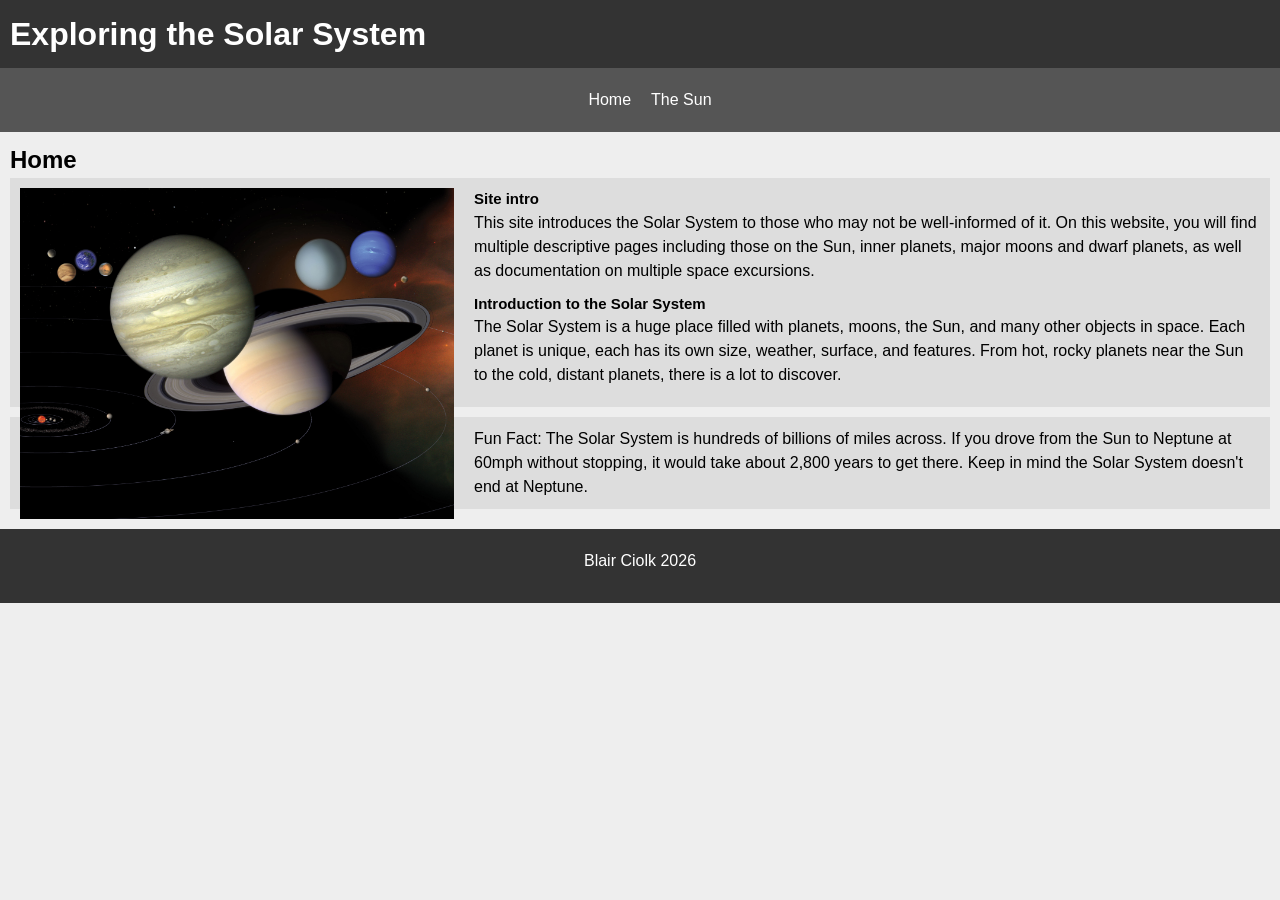
==== index.html @ 95718fd0 "Import  HTML, CSS, and images" ====
<!-- NO AI WAS USED IN THE DEVELOPMENT OF HTML, HOWEVER CONTENT WITHIN CERTAIN ELEMENTS MAY BE PARTIALLY OR FULLY GENERATED WITH AI -->
<!DOCTYPE html>
<html lang="en">
    <head>
        <meta charset="UTF-8">
        <meta name="viewport" content="width=device-width, initial-scale=1.0">
        <title>Space Education Home</title>
        <link rel="stylesheet" href="css/styles.css">
    </head>
    <body>
        <header>
            <h1>Exploring the Solar System</h1>
            <nav>
                <ul>
                    <li><a href="index.html">Home</a></li>
                    <li><a href="sun.html">The Sun</a></li>
                </ul>
            </nav>
        </header>
        <main>
            <h2>Home</h2>
            <section>
                <article>
                    <img id="solarModel1"
                        src="images/home/solar-system-model.jpg"
                        alt="Model of solar system with planetary orbit lines, NASA.">
                    <h3>Site intro</h3>
                    <p>
                        This site introduces the Solar System to those who may
                        not
                        be well-informed of it. On this website, you will find
                        multiple descriptive pages including those on the Sun,
                        inner
                        planets, major moons and dwarf planets, as well as
                        documentation on multiple space excursions.
                </article>

                <article>
                    <h3>Introduction to the Solar System</h3>
                    <p>
                        The Solar System is a huge place filled with
                        planets,
                        moons, the Sun, and many other objects in space.
                        Each
                        planet is unique, each has its own size, weather,
                        surface,
                        and features. From hot, rocky planets near the Sun
                        to the cold, distant planets, there is a lot to
                        discover.
                    </p>
                </article>
            </section>
            <aside>
                Fun Fact: The Solar System is hundreds of billions
                of
                miles across. If you drove from the Sun to Neptune
                at
                60mph without stopping, it would take about 2,800
                years
                to get there. Keep in mind the Solar System doesn't
                end
                at Neptune.
            </aside>
        </main>
            <footer>
                <p>Blair Ciolk 2026</p>
            </footer>

        </body>
    </html>
---- css/styles.css ----
/* Reset default styles */
* {
  margin: 0;
  padding: 0;
  box-sizing: border-box;
}



/* Set global font styles and set body background color*/
body {
  font-family: Helvetica, Arial, sans-serif;
  font-size: 16px;
  line-height: 1.5; 
  background-color: #eee;
}


/* Don't use DIV's! (unless absolutely necessary)*/
div {background-color: red;}


/* Container Styles 
	Note: If you want to limit the width of the web page's content so it doesn't go edge to edge, you can add one div with an id of "container". Nest the container div immediately inside the body tags.
*/
#container {
	width: 60%; /* sets the width of the content */
	margin: 0 auto; /* centers the content horizontally */
	background-color: #CCC; /* this should overwrite the red background color on the DIV */
}



/* Main styles */
main {
	padding: 10px;
}



/* Header styles */
header {
  background-color: #333;
  color: #fff;
}

header h1 {
	padding: 10px;
}



/* Content styles */
section, aside {
	background-color: #ddd;
	margin-bottom: 10px;
	padding: 10px;
	}

h1 {
  font-size: 32px;
}

h2 {
  font-size: 24px;
}

h3 {
  font-size: 15px;
}

p {
  line-height: 1.5;
  margin-bottom: 10px;
}

ul, ol {
  padding-left: 20px; /* Add padding to the left of lists */
  margin: 10px 0; /* Add top and bottom margin to lists */
  text-decoration: none;
}

ul li, ol li {
  margin-bottom: 5px; /* Add bottom margin to list items */
}

ul li a, ol li a {
	text-decoration: none;
	}


/* image styles 
	-- You can modify these image styles if needed
*/
img {
  width: 50%; /* Set the width of the image to 50% of its containing element */
  height: auto; /* Ensure the height adjusts proportionally to maintain the aspect ratio */
  float: left; /* Allow content to flow around the right side of the image */
  margin-right: 20px; /* Add some space between the image and the surrounding text */
  margin-bottom: 20px; /* Add some space below the image */
}

img#solarModel1 {
  width: 35%;
}

img#sunImg1 {
  width:35%;
}



/* Table Styles */
table {
  width: 90%; /* Make the table span the full width of its container */
  border-collapse: collapse; /* Collapse borders between table cells */
  margin: 20px auto auto; /* Add some spacing above the table */
}

th, td {
  text-align: left; /* Align text to the left in table headers and cells */
  padding: 8px; /* Add padding inside table cells */
  border: 1px solid #ddd; /* Add a solid border around each cell */
}

th {
  background-color: #f2f2f2; /* Light grey background for table headers */
  color: #333; /* Darker text color for headers */
}

td {
	background-color: #D2D2D2;
	}

tr:hover td{
  background-color: #f5f5f5; /* Add a hover effect for table rows */
}




/* Navigation styles */
nav {
  background-color: #555;
  padding: 10px 0;
}

nav ul {
  list-style: none;
  display: flex;
  justify-content: center;
}

nav li {
  margin: 0 10px;
}

nav a {
  color: #fff;
  text-decoration: none;
  transition: all 0.2s ease;
}

nav a:hover {
  color: #aaa;
}



/* Footer styles */
footer {
  background-color: #333;
  color: #fff;
  padding: 20px;
  text-align: center;
}
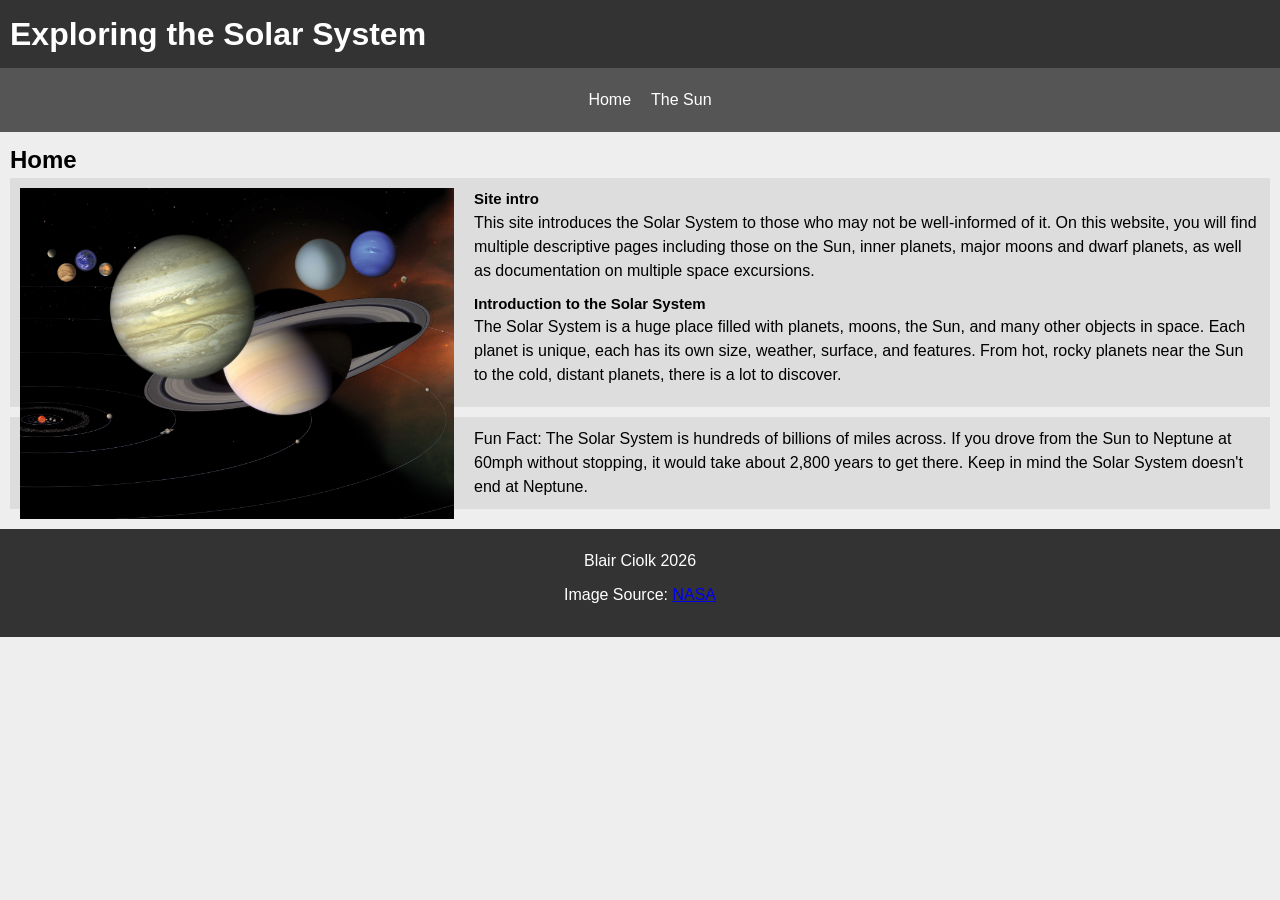
==== commit 0cbd61a5: "Links + Minor edits Rearranged some articles, added source links in footer." ====
--- a/index.html
+++ b/index.html
@@ -24,6 +24,8 @@
                     <img id="solarModel1"
                         src="images/home/solar-system-model.jpg"
                         alt="Model of solar system with planetary orbit lines, NASA.">
+                </article>
+                <article>
                     <h3>Site intro</h3>
                     <p>
                         This site introduces the Solar System to those who may
@@ -33,37 +35,38 @@
                         inner
                         planets, major moons and dwarf planets, as well as
                         documentation on multiple space excursions.
-                </article>
+                    </article>
 
-                <article>
-                    <h3>Introduction to the Solar System</h3>
-                    <p>
-                        The Solar System is a huge place filled with
-                        planets,
-                        moons, the Sun, and many other objects in space.
-                        Each
-                        planet is unique, each has its own size, weather,
-                        surface,
-                        and features. From hot, rocky planets near the Sun
-                        to the cold, distant planets, there is a lot to
-                        discover.
-                    </p>
-                </article>
-            </section>
-            <aside>
-                Fun Fact: The Solar System is hundreds of billions
-                of
-                miles across. If you drove from the Sun to Neptune
-                at
-                60mph without stopping, it would take about 2,800
-                years
-                to get there. Keep in mind the Solar System doesn't
-                end
-                at Neptune.
-            </aside>
-        </main>
+                    <article>
+                        <h3>Introduction to the Solar System</h3>
+                        <p>
+                            The Solar System is a huge place filled with
+                            planets,
+                            moons, the Sun, and many other objects in space.
+                            Each
+                            planet is unique, each has its own size, weather,
+                            surface,
+                            and features. From hot, rocky planets near the Sun
+                            to the cold, distant planets, there is a lot to
+                            discover.
+                        </p>
+                    </article>
+                </section>
+                <aside>
+                    Fun Fact: The Solar System is hundreds of billions
+                    of
+                    miles across. If you drove from the Sun to Neptune
+                    at
+                    60mph without stopping, it would take about 2,800
+                    years
+                    to get there. Keep in mind the Solar System doesn't
+                    end
+                    at Neptune.
+                </aside>
+            </main>
             <footer>
                 <p>Blair Ciolk 2026</p>
+                <p>Image Source: <a href="https://science.nasa.gov/resource/solar-system-scales-artists-concept/">NASA</a></p>
             </footer>
 
         </body>
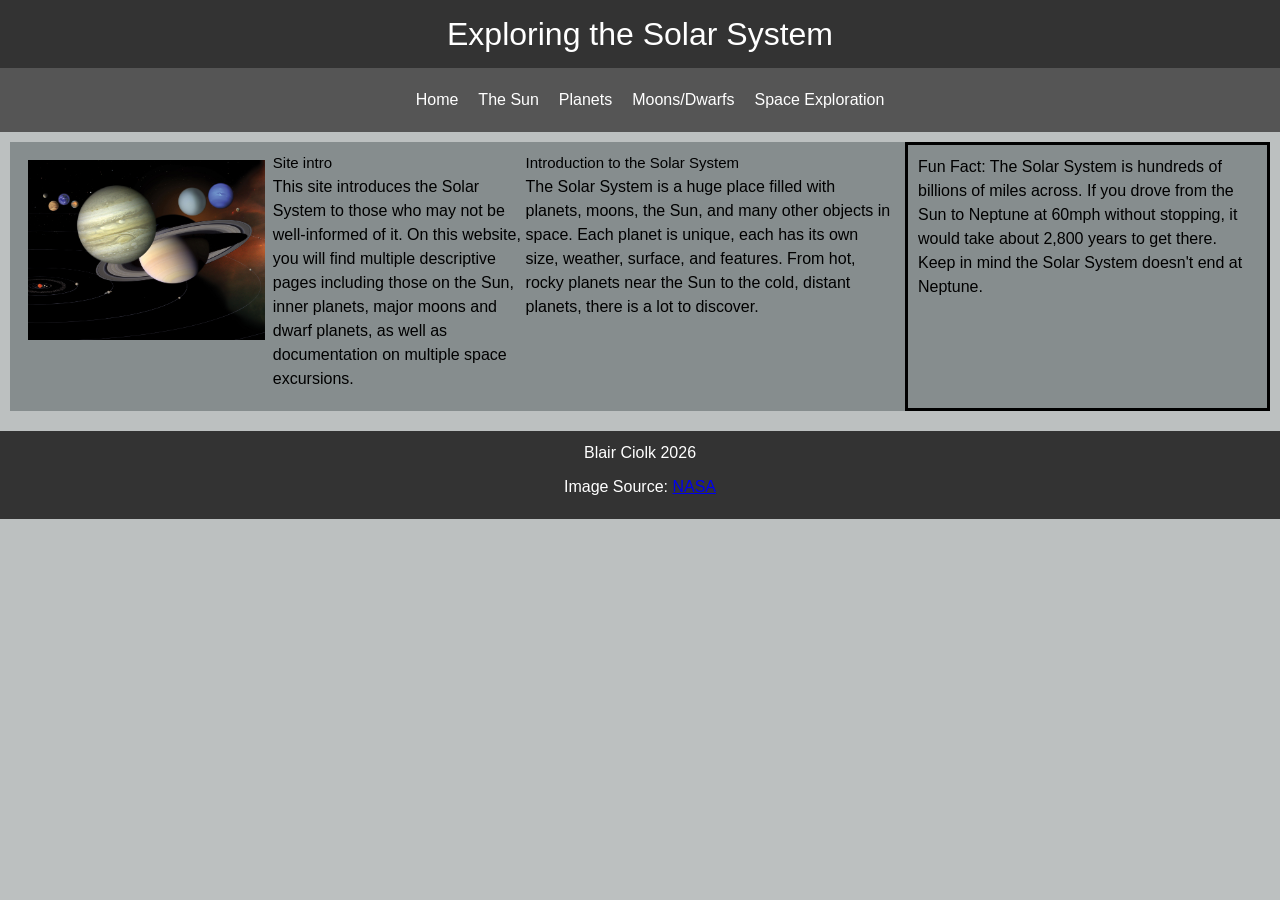
==== commit 75c248a4: "." ====
--- a/index.html
+++ b/index.html
@@ -5,27 +5,31 @@
         <meta charset="UTF-8">
         <meta name="viewport" content="width=device-width, initial-scale=1.0">
         <title>Space Education Home</title>
+        <link rel="stylesheet" href="css/style_reset.css">
         <link rel="stylesheet" href="css/styles.css">
     </head>
     <body>
         <header>
-            <h1>Exploring the Solar System</h1>
-            <nav>
+            <h1 id="siteHead">Exploring the Solar System</h1>
+            <nav class="horizontal">
                 <ul>
                     <li><a href="index.html">Home</a></li>
                     <li><a href="sun.html">The Sun</a></li>
+                    <li><a href="planets.html">Planets</a></li>
+                    <li><a href="moons.html">Moons/Dwarfs</a></li>
+                    <li><a href="exploration.html">Space Exploration</a></li>
+
                 </ul>
             </nav>
         </header>
         <main>
-            <h2>Home</h2>
             <section>
-                <article>
+                <article id="solarModel1Parent">
                     <img id="solarModel1"
                         src="images/home/solar-system-model.jpg"
                         alt="Model of solar system with planetary orbit lines, NASA.">
                 </article>
-                <article>
+                <article id="siteIntro">
                     <h3>Site intro</h3>
                     <p>
                         This site introduces the Solar System to those who may
@@ -35,9 +39,9 @@
                         inner
                         planets, major moons and dwarf planets, as well as
                         documentation on multiple space excursions.
-                    </article>
+                </article>
 
-                    <article>
+                    <article id="main">
                         <h3>Introduction to the Solar System</h3>
                         <p>
                             The Solar System is a huge place filled with
@@ -52,7 +56,7 @@
                         </p>
                     </article>
                 </section>
-                <aside>
+                <aside id="funFact">
                     Fun Fact: The Solar System is hundreds of billions
                     of
                     miles across. If you drove from the Sun to Neptune
@@ -66,7 +70,8 @@
             </main>
             <footer>
                 <p>Blair Ciolk 2026</p>
-                <p>Image Source: <a href="https://science.nasa.gov/resource/solar-system-scales-artists-concept/">NASA</a></p>
+                <p>Image Source: <a
+                        href="https://science.nasa.gov/resource/solar-system-scales-artists-concept/">NASA</a></p>
             </footer>
 
         </body>
--- a/css/styles.css
+++ b/css/styles.css
@@ -12,7 +12,7 @@
   font-family: Helvetica, Arial, sans-serif;
   font-size: 16px;
   line-height: 1.5; 
-  background-color: #eee;
+  background-color: #1d2a2b4b;
 }
 
 
@@ -27,13 +27,17 @@
 	width: 60%; /* sets the width of the content */
 	margin: 0 auto; /* centers the content horizontally */
 	background-color: #CCC; /* this should overwrite the red background color on the DIV */
+  
 }
 
 
 
 /* Main styles */
 main {
+  display: flex;
+  flex-flow: row wrap;
 	padding: 10px;
+  /* align-items: flex-start; */
 }
 
 
@@ -44,6 +48,10 @@
   color: #fff;
 }
 
+header, footer {
+  width: 100%;
+}
+
 header h1 {
 	padding: 10px;
 }
@@ -52,13 +60,29 @@
 
 /* Content styles */
 section, aside {
-	background-color: #ddd;
+	background-color: #20303359;
 	margin-bottom: 10px;
 	padding: 10px;
+  flex: 1 1 120px;
 	}
-
+section {
+  flex: 3 1 400px;
+  display: flex;
+  flex-flow:row wrap;
+}
+
+aside {
+  flex: 1 1 200px;
+}
+
+section article {
+  flex: 1 1 250px;
+}
 h1 {
   font-size: 32px;
+}
+h1#siteHead {
+  text-align: center;
 }
 
 h2 {
@@ -93,15 +117,16 @@
 	-- You can modify these image styles if needed
 */
 img {
-  width: 50%; /* Set the width of the image to 50% of its containing element */
+   width: 50%; /*Set the width of the image to 50% of its containing element */
   height: auto; /* Ensure the height adjusts proportionally to maintain the aspect ratio */
-  float: left; /* Allow content to flow around the right side of the image */
+  /* float: left; Allow content to flow around the right side of the image */
   margin-right: 20px; /* Add some space between the image and the surrounding text */
   margin-bottom: 20px; /* Add some space below the image */
+  padding: .5em;
 }
 
 img#solarModel1 {
-  width: 35%;
+  width: 100%;
 }
 
 img#sunImg1 {
@@ -173,4 +198,60 @@
   color: #fff;
   padding: 20px;
   text-align: center;
-}+  text-align: center;
+   padding: 10px 0px;
+  /* position: fixed;
+  bottom: 0;
+  left:0; */
+}
+
+
+article#main {
+  flex: 3 1 361px;
+}
+#funFact{
+  border: solid;
+  
+}
+
+/* =========================
+   Mobile Styles: 0 to 480px 
+   =========================
+*/
+
+@media only screen and (max-width: 480px) {
+  section, aside {
+    flex: 1 1 100%;
+  }
+  section article {
+    flex: 1 1 100%;
+  }
+
+  nav.horizontal {
+    font-size: .75em;
+    
+  }
+ 
+
+  #siteIntro {order:1;}
+  #solarModel1Parent{order:2;}
+  #main{order:3;}
+}
+
+/* ============================================
+   Tablet and Desktop Styles: 481px and greater 
+   ============================================
+*/
+
+@media only screen and (min-width: 481px) {
+nav.horizontal ul {
+   display:flex;
+   flex-flow: row nowrap;
+}
+
+nav.horizonal li { 
+   flex: 1 1 auto;
+}
+
+
+}
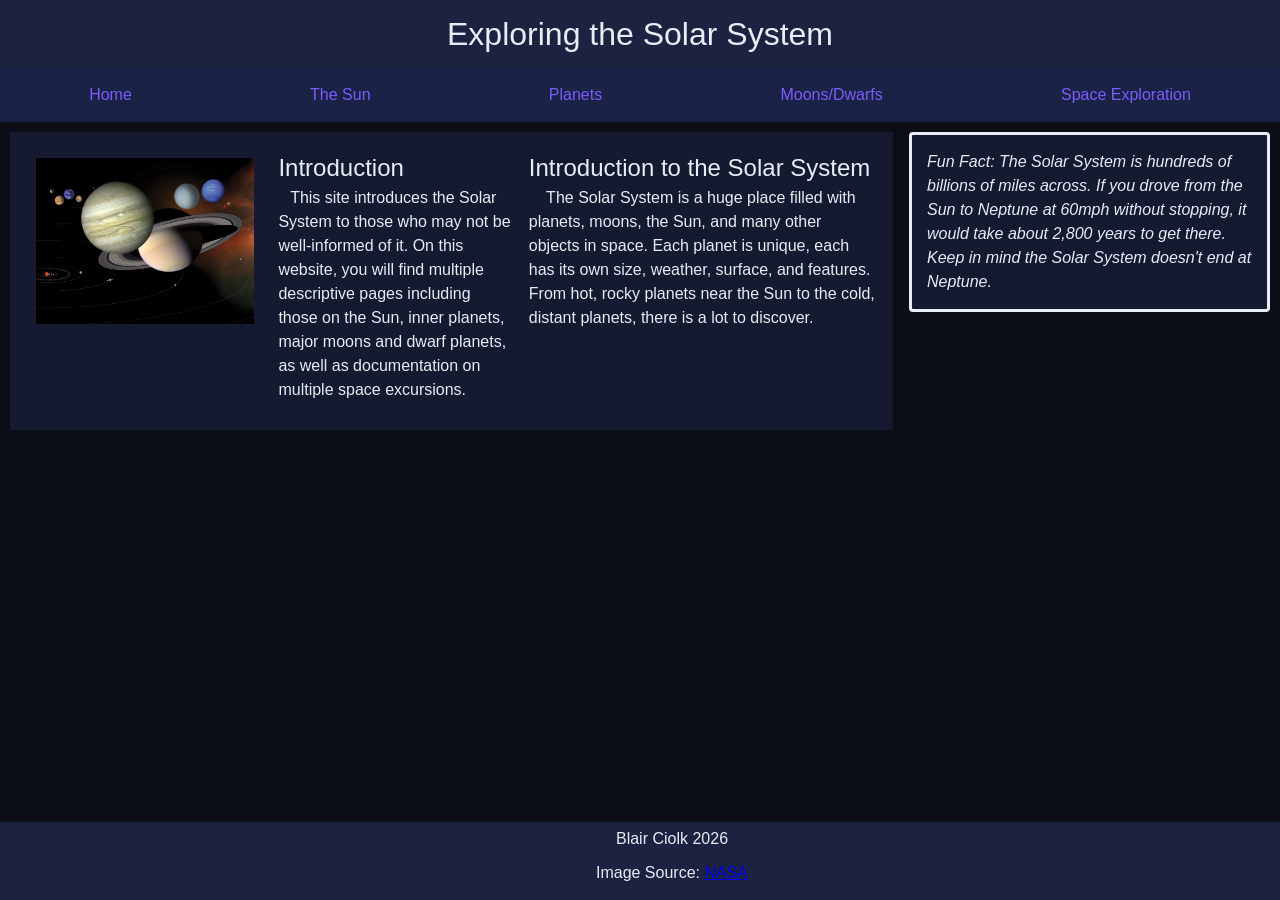
==== commit f162299a: "Tidied up index" ====
--- a/index.html
+++ b/index.html
@@ -28,9 +28,10 @@
                     <img id="solarModel1"
                         src="images/home/solar-system-model.jpg"
                         alt="Model of solar system with planetary orbit lines, NASA.">
+                        
                 </article>
                 <article id="siteIntro">
-                    <h3>Site intro</h3>
+                    <h2 id="introduction">Introduction</h2>
                     <p>
                         This site introduces the Solar System to those who may
                         not
@@ -39,40 +40,41 @@
                         inner
                         planets, major moons and dwarf planets, as well as
                         documentation on multiple space excursions.
+                    </p>
                 </article>
 
-                    <article id="main">
-                        <h3>Introduction to the Solar System</h3>
-                        <p>
-                            The Solar System is a huge place filled with
-                            planets,
-                            moons, the Sun, and many other objects in space.
-                            Each
-                            planet is unique, each has its own size, weather,
-                            surface,
-                            and features. From hot, rocky planets near the Sun
-                            to the cold, distant planets, there is a lot to
-                            discover.
-                        </p>
-                    </article>
-                </section>
-                <aside id="funFact">
-                    Fun Fact: The Solar System is hundreds of billions
-                    of
-                    miles across. If you drove from the Sun to Neptune
-                    at
-                    60mph without stopping, it would take about 2,800
-                    years
-                    to get there. Keep in mind the Solar System doesn't
-                    end
-                    at Neptune.
-                </aside>
-            </main>
-            <footer>
-                <p>Blair Ciolk 2026</p>
-                <p>Image Source: <a
-                        href="https://science.nasa.gov/resource/solar-system-scales-artists-concept/">NASA</a></p>
-            </footer>
+                <article id="main">
+                    <h2>Introduction to the Solar System</h2>
+                    <p>
+                        The Solar System is a huge place filled with
+                        planets,
+                        moons, the Sun, and many other objects in space.
+                        Each
+                        planet is unique, each has its own size, weather,
+                        surface,
+                        and features. From hot, rocky planets near the Sun
+                        to the cold, distant planets, there is a lot to
+                        discover.
+                    </p>
+                </article>
+            </section>
+            <aside id="funFact">
+                Fun Fact: The Solar System is hundreds of billions
+                of
+                miles across. If you drove from the Sun to Neptune
+                at
+                60mph without stopping, it would take about 2,800
+                years
+                to get there. Keep in mind the Solar System doesn't
+                end
+                at Neptune.
+            </aside>
+        </main>
+        <footer>
+            <p>Blair Ciolk 2026</p>
+            <p>Image Source: <a
+                    href="https://science.nasa.gov/resource/solar-system-scales-artists-concept/">NASA</a></p>
+        </footer>
 
-        </body>
-    </html>+    </body>
+</html>
--- a/css/styles.css
+++ b/css/styles.css
@@ -12,7 +12,11 @@
   font-family: Helvetica, Arial, sans-serif;
   font-size: 16px;
   line-height: 1.5; 
-  background-color: #1d2a2b4b;
+  background-color: #0b0d17;
+
+  display: flex;
+  flex-direction: column;
+  min-height: 100vh;
 }
 
 
@@ -34,18 +38,20 @@
 
 /* Main styles */
 main {
+  flex: 1;
   display: flex;
   flex-flow: row wrap;
 	padding: 10px;
-  /* align-items: flex-start; */
+  align-items: flex-start;
+  gap: 1em;
 }
 
 
 
 /* Header styles */
 header {
-  background-color: #333;
-  color: #fff;
+  background-color: #1c2340;
+  color: #e8ecf5;
 }
 
 header, footer {
@@ -60,7 +66,7 @@
 
 /* Content styles */
 section, aside {
-	background-color: #20303359;
+	background-color: #151a30;
 	margin-bottom: 10px;
 	padding: 10px;
   flex: 1 1 120px;
@@ -73,6 +79,11 @@
 
 aside {
   flex: 1 1 200px;
+  color:#e8ecf5;
+   border-left: 5px solid #f28c28;
+   border-radius: 4px;
+  padding: 15px;
+  font-style: italic;  
 }
 
 section article {
@@ -80,23 +91,31 @@
 }
 h1 {
   font-size: 32px;
+  color:#e8ecf5;
 }
 h1#siteHead {
   text-align: center;
+  color:#e8ecf5;
 }
 
 h2 {
-  font-size: 24px;
+  font-size: 1.5em;
+  color:#e8ecf5;
 }
 
 h3 {
   font-size: 15px;
+  color:#e8ecf5;
 }
 
 p {
   line-height: 1.5;
   margin-bottom: 10px;
-}
+  color: #e8ecf5;
+  /* padding: .4em; */
+  text-indent: 5%;
+}
+
 
 ul, ol {
   padding-left: 20px; /* Add padding to the left of lists */
@@ -121,7 +140,7 @@
   height: auto; /* Ensure the height adjusts proportionally to maintain the aspect ratio */
   /* float: left; Allow content to flow around the right side of the image */
   margin-right: 20px; /* Add some space between the image and the surrounding text */
-  margin-bottom: 20px; /* Add some space below the image */
+  /* margin-bottom: 20px; Add some space below the image */
   padding: .5em;
 }
 
@@ -166,45 +185,52 @@
 
 /* Navigation styles */
 nav {
-  background-color: #555;
-  padding: 10px 0;
+  background-color: #1a2246;
+  padding:0;
 }
 
 nav ul {
   list-style: none;
   display: flex;
   justify-content: center;
+  margin: 0;
+  padding: 0;
 }
 
 nav li {
-  margin: 0 10px;
+  margin: 0;
+  flex: 1 1 auto;
 }
 
 nav a {
-  color: #fff;
+  display: block;
+  color: #7c5cff;
   text-decoration: none;
   transition: all 0.2s ease;
+  text-align: center;
+  padding: 15px 10px;
 }
 
 nav a:hover {
-  color: #aaa;
+  background-color: #644ace;
 }
 
 
 
 /* Footer styles */
 footer {
-  background-color: #333;
+  background-color: #1c2340;
   color: #fff;
-  padding: 20px;
-  text-align: center;
-  text-align: center;
-   padding: 10px 0px;
+  text-align: center;
+  text-align: center;
+   padding: 5px 0px;
   /* position: fixed;
   bottom: 0;
   left:0; */
 }
-
+article {
+  padding: .5em;
+}
 
 article#main {
   flex: 3 1 361px;
@@ -213,6 +239,7 @@
   border: solid;
   
 }
+
 
 /* =========================
    Mobile Styles: 0 to 480px 
@@ -249,7 +276,7 @@
    flex-flow: row nowrap;
 }
 
-nav.horizonal li { 
+nav.horizontal li { 
    flex: 1 1 auto;
 }
 
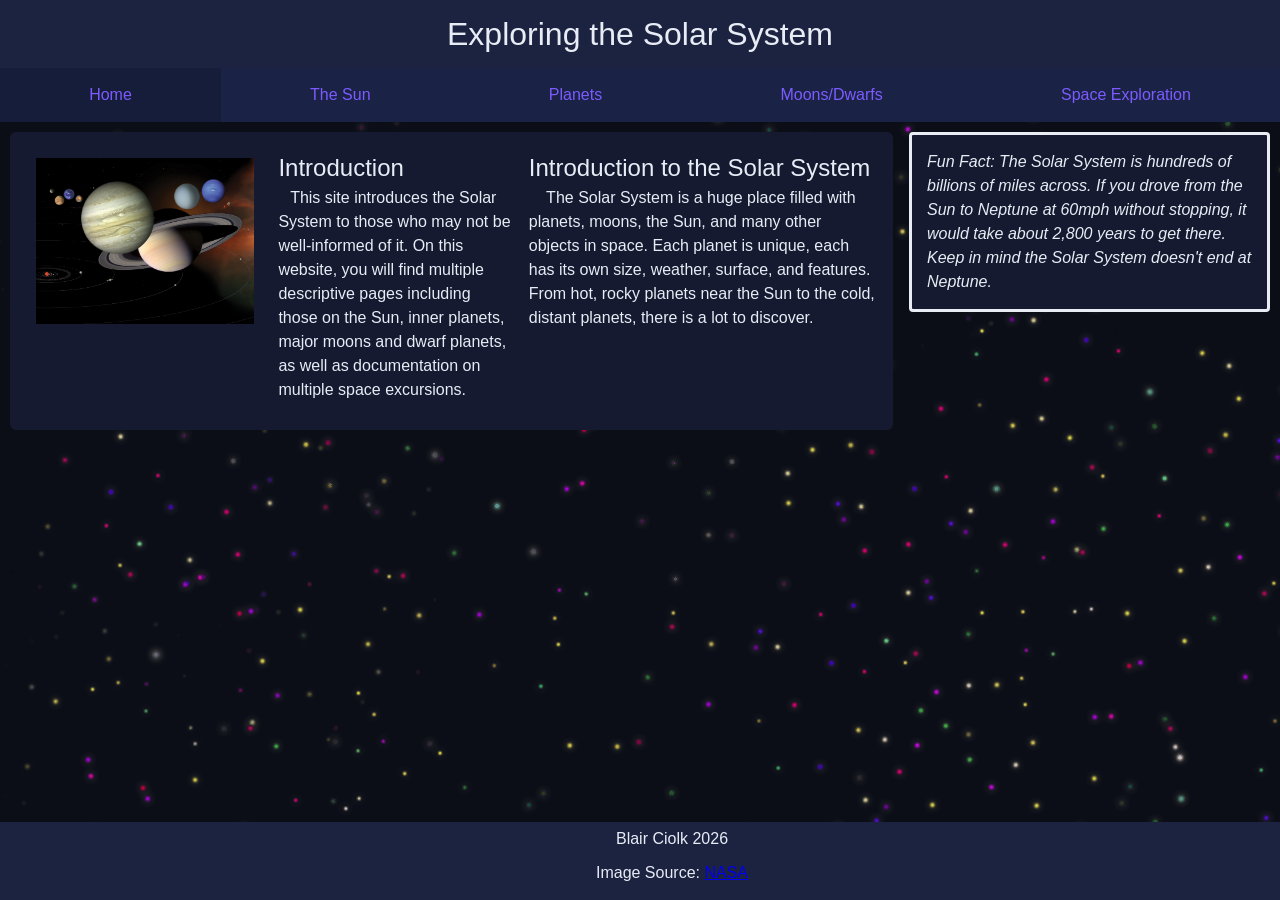
==== commit 11a8c338: "." ====
--- a/index.html
+++ b/index.html
@@ -1,4 +1,4 @@
-<!-- NO AI WAS USED IN THE DEVELOPMENT OF HTML, HOWEVER CONTENT WITHIN CERTAIN ELEMENTS MAY BE PARTIALLY OR FULLY GENERATED WITH AI -->
+<!-- NO AI WAS USED IN THE DEVELOPMENT OF HTML. HOWEVER, TEXT WITHIN CERTAIN ELEMENTS MAY BE PARTIALLY OR FULLY GENERATED WITH AI -->
 <!DOCTYPE html>
 <html lang="en">
     <head>
@@ -13,7 +13,7 @@
             <h1 id="siteHead">Exploring the Solar System</h1>
             <nav class="horizontal">
                 <ul>
-                    <li><a href="index.html">Home</a></li>
+                    <li><a class="active" href="index.html">Home</a></li>
                     <li><a href="sun.html">The Sun</a></li>
                     <li><a href="planets.html">Planets</a></li>
                     <li><a href="moons.html">Moons/Dwarfs</a></li>
@@ -30,7 +30,7 @@
                         alt="Model of solar system with planetary orbit lines, NASA.">
                         
                 </article>
-                <article id="siteIntro">
+                <article class="pageIntro">
                     <h2 id="introduction">Introduction</h2>
                     <p>
                         This site introduces the Solar System to those who may
--- a/css/styles.css
+++ b/css/styles.css
@@ -13,6 +13,7 @@
   font-size: 16px;
   line-height: 1.5; 
   background-color: #0b0d17;
+  background-image: url(../images/spacedust.png);
 
   display: flex;
   flex-direction: column;
@@ -31,7 +32,6 @@
 	width: 60%; /* sets the width of the content */
 	margin: 0 auto; /* centers the content horizontally */
 	background-color: #CCC; /* this should overwrite the red background color on the DIV */
-  
 }
 
 
@@ -52,6 +52,7 @@
 header {
   background-color: #1c2340;
   color: #e8ecf5;
+  text-align: center;
 }
 
 header, footer {
@@ -75,6 +76,8 @@
   flex: 3 1 400px;
   display: flex;
   flex-flow:row wrap;
+  border-radius: 6px;
+
 }
 
 aside {
@@ -91,10 +94,6 @@
 }
 h1 {
   font-size: 32px;
-  color:#e8ecf5;
-}
-h1#siteHead {
-  text-align: center;
   color:#e8ecf5;
 }
 
@@ -144,13 +143,6 @@
   padding: .5em;
 }
 
-img#solarModel1 {
-  width: 100%;
-}
-
-img#sunImg1 {
-  width:35%;
-}
 
 
 
@@ -215,6 +207,10 @@
   background-color: #644ace;
 }
 
+ul li a.active {
+  background-color: #161d3b;
+}
+
 
 
 /* Footer styles */
@@ -238,6 +234,14 @@
 #funFact{
   border: solid;
   
+}
+
+img#solarModel1 {
+  width: 100%;
+}
+
+img#sunImg1 {
+  width:100%;
 }
 
 
@@ -260,9 +264,10 @@
   }
  
 
-  #siteIntro {order:1;}
-  #solarModel1Parent{order:2;}
-  #main{order:3;}
+  .pageIntro {order:-4;}
+  #sunImg1Parent {order: -3;}
+  #solarModel1Parent{order:-2;}
+  #main{order:-2;}
 }
 
 /* ============================================
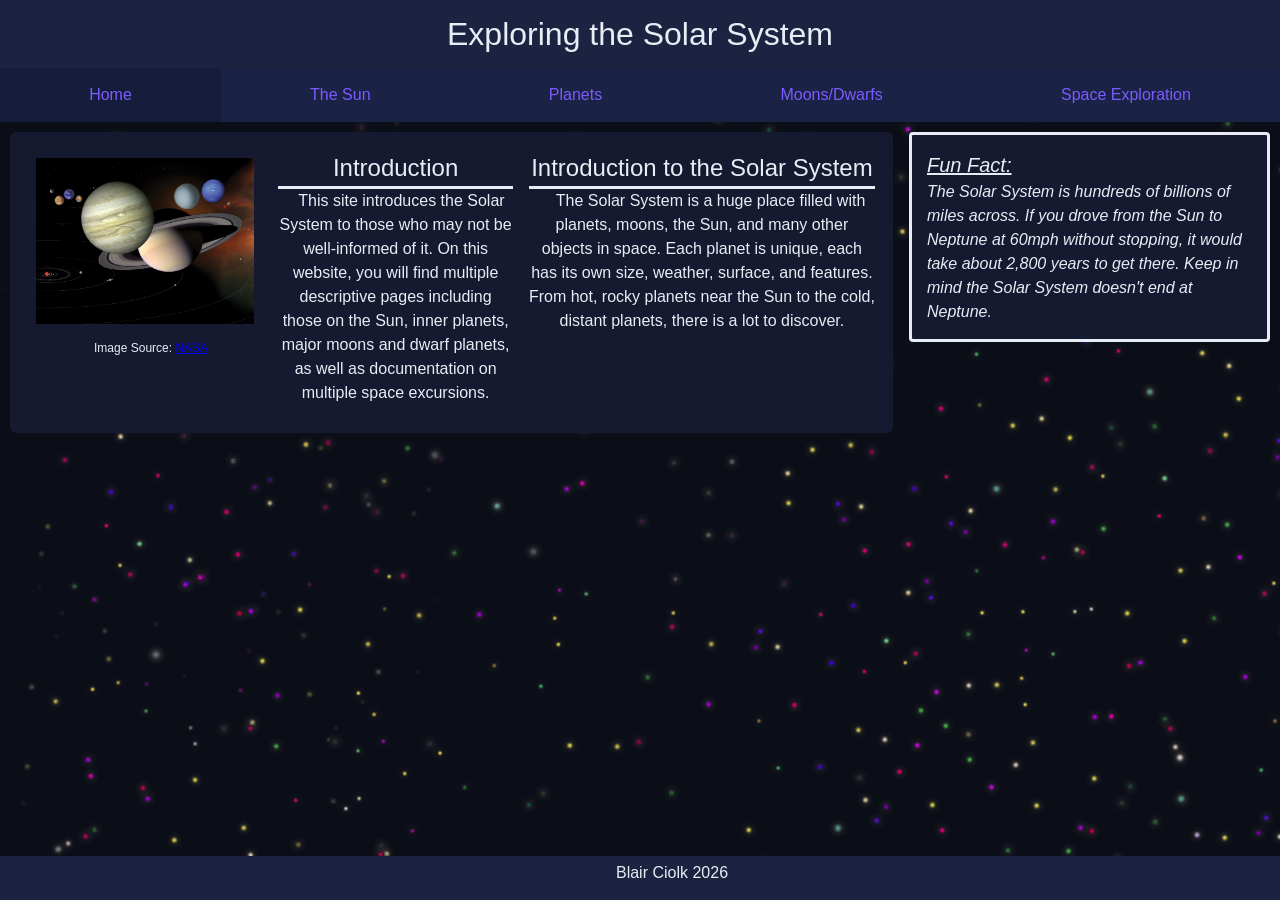
==== commit 8de10c08: "Touch-Ups" ====
--- a/index.html
+++ b/index.html
@@ -28,6 +28,9 @@
                     <img id="solarModel1"
                         src="images/home/solar-system-model.jpg"
                         alt="Model of solar system with planetary orbit lines, NASA.">
+                        <p class="imageSource">Image Source: <a
+                    href="https://science.nasa.gov/resource/solar-system-scales-artists-concept/">NASA</a></p>
+        </footer>
                         
                 </article>
                 <article class="pageIntro">
@@ -58,8 +61,8 @@
                     </p>
                 </article>
             </section>
-            <aside id="funFact">
-                Fun Fact: The Solar System is hundreds of billions
+            <aside id="funFactParent">
+                <h3 id="funFact">Fun Fact:</h3> The Solar System is hundreds of billions
                 of
                 miles across. If you drove from the Sun to Neptune
                 at
@@ -72,9 +75,7 @@
         </main>
         <footer>
             <p>Blair Ciolk 2026</p>
-            <p>Image Source: <a
-                    href="https://science.nasa.gov/resource/solar-system-scales-artists-concept/">NASA</a></p>
-        </footer>
+            
 
     </body>
 </html>
--- a/css/styles.css
+++ b/css/styles.css
@@ -100,6 +100,8 @@
 h2 {
   font-size: 1.5em;
   color:#e8ecf5;
+  text-align: center;
+  border-bottom: solid;
 }
 
 h3 {
@@ -113,6 +115,7 @@
   color: #e8ecf5;
   /* padding: .4em; */
   text-indent: 5%;
+  text-align: center;
 }
 
 
@@ -231,9 +234,13 @@
 article#main {
   flex: 3 1 361px;
 }
-#funFact{
-  border: solid;
-  
+#funFactParent{
+  border: solid; 
+}
+
+#funFact {
+  font-size: 1.25em;
+  text-decoration: underline;
 }
 
 img#solarModel1 {
@@ -244,6 +251,13 @@
   width:100%;
 }
 
+.imageSource {
+  font-size: .75em;
+}
+
+/* #siteHead {
+  border: dashed;
+} */
 
 /* =========================
    Mobile Styles: 0 to 480px 
@@ -263,10 +277,14 @@
     
   }
  
-
-  .pageIntro {order:-4;}
-  #sunImg1Parent {order: -3;}
-  #solarModel1Parent{order:-2;}
+  #funFactParent {
+    display: none;
+  }
+
+
+  .pageIntro {order:-5;}
+  #sunImg1Parent {order: -4;}
+  #solarModel1Parent{order:-3;}
   #main{order:-2;}
 }
 
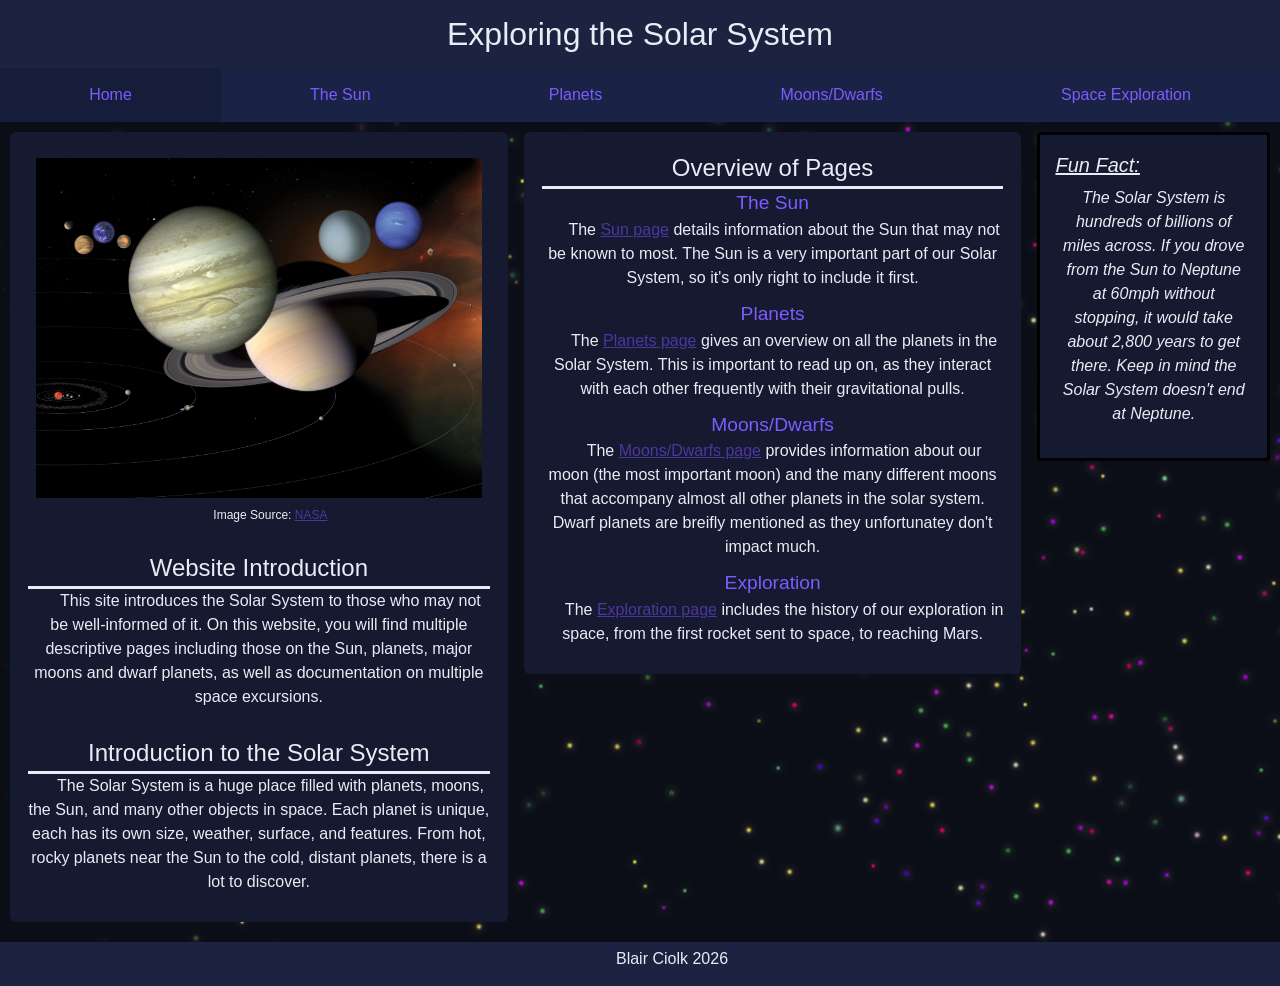
==== commit 3992eb1e: "Additions Additions" ====
--- a/index.html
+++ b/index.html
@@ -28,54 +28,82 @@
                     <img id="solarModel1"
                         src="images/home/solar-system-model.jpg"
                         alt="Model of solar system with planetary orbit lines, NASA.">
-                        <p class="imageSource">Image Source: <a
-                    href="https://science.nasa.gov/resource/solar-system-scales-artists-concept/">NASA</a></p>
-        </footer>
-                        
-                </article>
-                <article class="pageIntro">
-                    <h2 id="introduction">Introduction</h2>
-                    <p>
-                        This site introduces the Solar System to those who may
-                        not
-                        be well-informed of it. On this website, you will find
-                        multiple descriptive pages including those on the Sun,
-                        inner
-                        planets, major moons and dwarf planets, as well as
-                        documentation on multiple space excursions.
-                    </p>
-                </article>
+                    <p class="imageSource">Image Source: <a
+                            href="https://science.nasa.gov/resource/solar-system-scales-artists-concept/">NASA</a></p>
+                </footer>
 
-                <article id="main">
-                    <h2>Introduction to the Solar System</h2>
-                    <p>
-                        The Solar System is a huge place filled with
-                        planets,
-                        moons, the Sun, and many other objects in space.
-                        Each
-                        planet is unique, each has its own size, weather,
-                        surface,
-                        and features. From hot, rocky planets near the Sun
-                        to the cold, distant planets, there is a lot to
-                        discover.
-                    </p>
-                </article>
-            </section>
-            <aside id="funFactParent">
-                <h3 id="funFact">Fun Fact:</h3> The Solar System is hundreds of billions
-                of
-                miles across. If you drove from the Sun to Neptune
-                at
-                60mph without stopping, it would take about 2,800
-                years
-                to get there. Keep in mind the Solar System doesn't
-                end
-                at Neptune.
-            </aside>
-        </main>
-        <footer>
-            <p>Blair Ciolk 2026</p>
-            
+            </article>
+            <article class="pageIntro">
+                <h2 id="introduction">Website Introduction</h2>
+                <p>
+                    This site introduces the Solar System to those who may
+                    not
+                    be well-informed of it. On this website, you will find
+                    multiple descriptive pages including those on the Sun,
+                    planets, major moons and dwarf planets, as well as
+                    documentation on multiple space excursions.
+                </p>
+            </article>
+
+            <article id="main">
+                <h2>Introduction to the Solar System</h2>
+                <p>
+                    The Solar System is a huge place filled with
+                    planets,
+                    moons, the Sun, and many other objects in space.
+                    Each
+                    planet is unique, each has its own size, weather,
+                    surface,
+                    and features. From hot, rocky planets near the Sun
+                    to the cold, distant planets, there is a lot to
+                    discover.
+                </p>
+            </article>
+
+        </section>
+
+        <section id="overview">
+            <article>
+                <h2>Overview of Pages</h2>
+
+                <h3>The Sun</h3>
+                <p>The <a href="sun.html">Sun page</a> details information about the Sun that may not
+                    be known to most. The Sun is a very important part of our
+                    Solar System, so it's only right to include it first.</p>
+
+                <h3>Planets</h3>
+                <p>The <a href="planets.html">Planets page</a>  gives an overview on all the planets in the
+                    Solar System. This is important to read up on, as they
+                    interact with each other frequently with their gravitational
+                    pulls.</p>
+
+                <h3>Moons/Dwarfs</h3>
+                <p>The <a href="moons.html">Moons/Dwarfs page</a>  provides information about our moon (the
+                    most important moon) and the many different moons that
+                    accompany almost all other planets in the solar
+                    system. Dwarf planets are breifly mentioned as they unfortunatey don't impact much.</p>
+
+                <h3>Exploration</h3>
+                <p>The <a href="exploration.html">Exploration page</a>  includes the history of our exploration in space, from the first rocket sent to space, to reaching Mars.</p>
+            </article>
+
+        </section>
+        <aside id="funFactParent">
+            <h3 id="funFact">Fun Fact:</h3>
+            <p id="funFactContent"> The Solar System is hundreds of
+            billions
+            of
+            miles across. If you drove from the Sun to Neptune
+            at
+            60mph without stopping, it would take about 2,800
+            years
+            to get there. Keep in mind the Solar System doesn't
+            end
+            at Neptune.</p>
+        </aside>
+    </main>
+    <footer>
+        <p>Blair Ciolk 2026</p>
 
     </body>
 </html>
--- a/css/styles.css
+++ b/css/styles.css
@@ -11,7 +11,7 @@
 body {
   font-family: Helvetica, Arial, sans-serif;
   font-size: 16px;
-  line-height: 1.5; 
+  line-height: 1.5;
   background-color: #0b0d17;
   background-image: url(../images/spacedust.png);
 
@@ -22,16 +22,21 @@
 
 
 /* Don't use DIV's! (unless absolutely necessary)*/
-div {background-color: red;}
+div {
+  background-color: red;
+}
 
 
 /* Container Styles 
 	Note: If you want to limit the width of the web page's content so it doesn't go edge to edge, you can add one div with an id of "container". Nest the container div immediately inside the body tags.
 */
 #container {
-	width: 60%; /* sets the width of the content */
-	margin: 0 auto; /* centers the content horizontally */
-	background-color: #CCC; /* this should overwrite the red background color on the DIV */
+  width: 60%;
+  /* sets the width of the content */
+  margin: 0 auto;
+  /* centers the content horizontally */
+  background-color: #CCC;
+  /* this should overwrite the red background color on the DIV */
 }
 
 
@@ -41,7 +46,7 @@
   flex: 1;
   display: flex;
   flex-flow: row wrap;
-	padding: 10px;
+  padding: 10px;
   align-items: flex-start;
   gap: 1em;
 }
@@ -55,58 +60,60 @@
   text-align: center;
 }
 
-header, footer {
+header,
+footer {
   width: 100%;
 }
 
 header h1 {
-	padding: 10px;
+  padding: 10px;
 }
 
 
 
 /* Content styles */
-section, aside {
-	background-color: #151a30;
-	margin-bottom: 10px;
-	padding: 10px;
+section,
+aside {
+  background-color: #151a30;
+  margin-bottom: 10px;
+  padding: 10px;
   flex: 1 1 120px;
-	}
+}
+
 section {
   flex: 3 1 400px;
   display: flex;
-  flex-flow:row wrap;
+  flex-flow: row wrap;
   border-radius: 6px;
 
 }
 
-aside {
-  flex: 1 1 200px;
-  color:#e8ecf5;
-   border-left: 5px solid #f28c28;
-   border-radius: 4px;
-  padding: 15px;
-  font-style: italic;  
-}
+
 
 section article {
   flex: 1 1 250px;
 }
+
 h1 {
   font-size: 32px;
-  color:#e8ecf5;
+  color: #e8ecf5;
 }
 
 h2 {
   font-size: 1.5em;
-  color:#e8ecf5;
+  color: #e8ecf5;
   text-align: center;
   border-bottom: solid;
 }
 
 h3 {
   font-size: 15px;
-  color:#e8ecf5;
+  color: #e8ecf5;
+}
+
+h4 {
+  font-size: 15px;
+  color: #e8ecf5;
 }
 
 p {
@@ -119,29 +126,40 @@
 }
 
 
-ul, ol {
-  padding-left: 20px; /* Add padding to the left of lists */
-  margin: 10px 0; /* Add top and bottom margin to lists */
+ul,
+ol {
+  padding-left: 20px;
+  /* Add padding to the left of lists */
+  margin: 10px 0;
+  /* Add top and bottom margin to lists */
   text-decoration: none;
 }
 
-ul li, ol li {
-  margin-bottom: 5px; /* Add bottom margin to list items */
-}
-
-ul li a, ol li a {
-	text-decoration: none;
-	}
+ul li,
+ol li {
+  margin-bottom: 5px;
+  /* Add bottom margin to list items */
+}
+
+ul li a,
+ol li a {
+  text-decoration: none;
+}
 
 
 /* image styles 
 	-- You can modify these image styles if needed
 */
 img {
-   width: 50%; /*Set the width of the image to 50% of its containing element */
-  height: auto; /* Ensure the height adjusts proportionally to maintain the aspect ratio */
+  display: block;
+  width: 100%;
+  max-width: 100%;
+  /*Set the width of the image to 50% of its containing element */
+  height: auto;
+  /* Ensure the height adjusts proportionally to maintain the aspect ratio */
   /* float: left; Allow content to flow around the right side of the image */
-  margin-right: 20px; /* Add some space between the image and the surrounding text */
+  margin:0;
+  /* Add some space between the image and the surrounding text */
   /* margin-bottom: 20px; Add some space below the image */
   padding: .5em;
 }
@@ -151,28 +169,38 @@
 
 /* Table Styles */
 table {
-  width: 90%; /* Make the table span the full width of its container */
-  border-collapse: collapse; /* Collapse borders between table cells */
-  margin: 20px auto auto; /* Add some spacing above the table */
-}
-
-th, td {
-  text-align: left; /* Align text to the left in table headers and cells */
-  padding: 8px; /* Add padding inside table cells */
-  border: 1px solid #ddd; /* Add a solid border around each cell */
+  width: 90%;
+  /* Make the table span the full width of its container */
+  border-collapse: collapse;
+  /* Collapse borders between table cells */
+  margin: 20px auto auto;
+  /* Add some spacing above the table */
+}
+
+th,
+td {
+  text-align: left;
+  /* Align text to the left in table headers and cells */
+  padding: 8px;
+  /* Add padding inside table cells */
+  border: 1px solid #ddd;
+  /* Add a solid border around each cell */
 }
 
 th {
-  background-color: #f2f2f2; /* Light grey background for table headers */
-  color: #333; /* Darker text color for headers */
+  background-color: #f2f2f2;
+  /* Light grey background for table headers */
+  color: #333;
+  /* Darker text color for headers */
 }
 
 td {
-	background-color: #D2D2D2;
-	}
-
-tr:hover td{
-  background-color: #f5f5f5; /* Add a hover effect for table rows */
+  background-color: #D2D2D2;
+}
+
+tr:hover td {
+  background-color: #f5f5f5;
+  /* Add a hover effect for table rows */
 }
 
 
@@ -181,7 +209,7 @@
 /* Navigation styles */
 nav {
   background-color: #1a2246;
-  padding:0;
+  padding: 0;
 }
 
 nav ul {
@@ -214,7 +242,9 @@
   background-color: #161d3b;
 }
 
-
+a {
+  color: #4c379e;
+}
 
 /* Footer styles */
 footer {
@@ -222,11 +252,12 @@
   color: #fff;
   text-align: center;
   text-align: center;
-   padding: 5px 0px;
+  padding: 5px 0px;
   /* position: fixed;
   bottom: 0;
   left:0; */
 }
+
 article {
   padding: .5em;
 }
@@ -234,9 +265,8 @@
 article#main {
   flex: 3 1 361px;
 }
-#funFactParent{
-  border: solid; 
-}
+
+
 
 #funFact {
   font-size: 1.25em;
@@ -248,7 +278,7 @@
 }
 
 img#sunImg1 {
-  width:100%;
+  width: 100%;
 }
 
 .imageSource {
@@ -265,27 +295,52 @@
 */
 
 @media only screen and (max-width: 480px) {
-  section, aside {
+
+  section,
+  aside {
     flex: 1 1 100%;
   }
+
   section article {
     flex: 1 1 100%;
   }
 
   nav.horizontal {
     font-size: .75em;
-    
-  }
- 
+
+  }
+
   #funFactParent {
     display: none;
   }
 
 
-  .pageIntro {order:-5;}
-  #sunImg1Parent {order: -4;}
-  #solarModel1Parent{order:-3;}
-  #main{order:-2;}
+  .pageIntro {
+    order: -5;
+  }
+
+  #sunImg1Parent {
+    order: -4;
+  }
+
+  #solarModel1Parent {
+    order: -3;
+  }
+
+  #main {
+    order: -2;
+  }
+
+  #planetIntro {
+    order: 4;
+  }
+  #systemInfo {
+    order: 2;
+  }
+  #planetsAddInf {
+    order: 2;
+  }
+
 }
 
 /* ============================================
@@ -294,14 +349,106 @@
 */
 
 @media only screen and (min-width: 481px) {
-nav.horizontal ul {
-   display:flex;
-   flex-flow: row nowrap;
-}
-
-nav.horizontal li { 
-   flex: 1 1 auto;
-}
-
-
-}
+  nav.horizontal ul {
+    display: flex;
+    flex-flow: row nowrap;
+  }
+
+  nav.horizontal li {
+    flex: 1 1 auto;
+    min-width: 0;
+  }
+
+  #planetImgParent {
+    flex: 2 1 500px;
+  }
+
+}
+
+
+/* cards home page */
+
+#overview {
+  justify-content: center;
+}
+
+#overview h3 {
+  text-align: center;
+  font-size: 1.2em;
+  color: #7c5cff;
+}
+
+#planetImgParent {
+  width: 150%;
+  margin-right: 0;
+}
+
+
+#funFactParent {
+  flex: 1 1 200px;
+  color: #e8ecf5;
+  /* border-left: 5px solid #f28c28; */
+  border: solid black;
+  border-radius: 4px;
+  padding: 15px;
+  font-style: italic;
+}
+
+#funFactContent {
+  line-height: 1.5;
+  margin-bottom: 10px;
+  color: #e8ecf5;
+  padding: .4em;
+  text-indent: 0%;
+  text-align: center;
+}
+
+
+#sunAddInf {
+  flex: 1 1 200px;
+  color: #e8ecf5;
+  border-left: 5px solid #f28c28;
+  border-radius: 4px;
+  padding: 15px;
+  font-style: italic;
+}
+
+#planetsAddInf {
+  flex: 1 1 200px;
+  color: #e8ecf5;
+  border-left: 5px solid #18408b;
+  border-radius: 4px;
+  padding: 15px;
+  font-style: italic;
+}
+
+#planetInfoParent h3{
+font-size: 1.1em;
+font-weight: bold;
+}
+
+#innerPlanets {
+  flex: 1 1 100%;
+}
+
+#outerPlanets{ 
+  flex: 1 1 100%;
+}
+
+#sunPageIntro
+{
+  text-align:center;
+}
+
+audio {
+  padding: 1em;
+  display: block;
+  width: 100%;
+  max-width: 400px;
+  margin: 0 auto 10px;             
+  border: 2px solid #f28c28;      
+  border-radius: 8px;
+  padding: 2px;
+  margin: 10px 0;
+
+}
